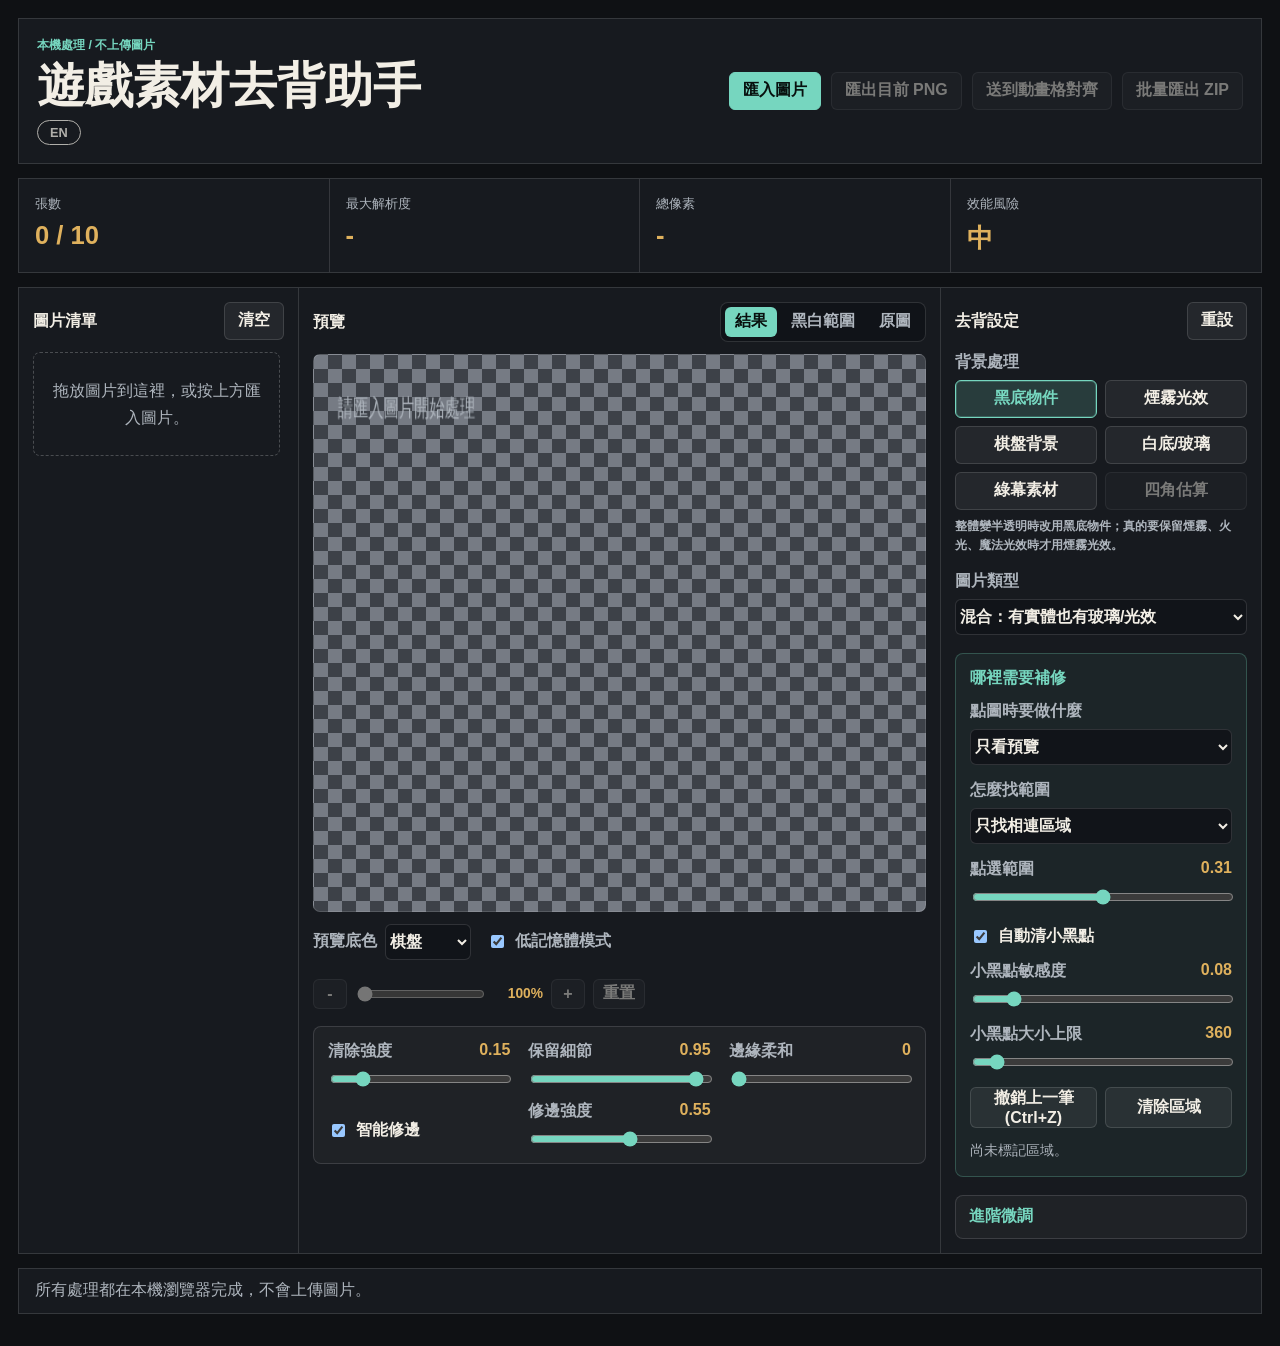
==== index.html @ 78a51a3d "Add smoother preview zoom and undo shortcut" ====
<!doctype html>
<html lang="zh-Hant">
<head>
  <meta charset="utf-8">
  <meta name="viewport" content="width=device-width, initial-scale=1">
  <title>遊戲素材去背助手</title>
  <meta name="description" content="本地瀏覽器遊戲素材去背助手，支援黑底、白底、綠幕、棋盤格與吸色背景，並提供點選補修與批量透明 PNG 匯出。">
  <link rel="stylesheet" href="./styles.css">
</head>
<body>
  <main class="app">
    <header class="topbar">
      <div>
        <p class="eyebrow">本機處理 / 不上傳圖片</p>
        <h1>遊戲素材去背助手</h1>
        <a class="lang-switch" href="./index.en.html">EN</a>
      </div>
      <div class="actions">
        <label class="button primary">
          匯入圖片
          <input id="fileInput" type="file" accept="image/png,image/jpeg,image/webp" multiple>
        </label>
        <button id="exportCurrent" type="button">匯出目前 PNG</button>
        <button id="sendToAlign" type="button">送到動畫格對齊</button>
        <button id="exportZip" type="button">批量匯出 ZIP</button>
      </div>
    </header>

    <section class="status-grid" aria-label="批量狀態">
      <div>
        <span>張數</span>
        <strong id="countStat">0 / 10</strong>
      </div>
      <div>
        <span>最大解析度</span>
        <strong id="maxSizeStat">-</strong>
      </div>
      <div>
        <span>總像素</span>
        <strong id="pixelStat">-</strong>
      </div>
      <div>
        <span>效能風險</span>
        <strong id="riskStat">待匯入</strong>
      </div>
    </section>

    <section id="riskPanel" class="notice" hidden></section>

    <section id="dropZone" class="workspace">
      <aside class="queue" aria-label="圖片清單">
        <div class="panel-head">
          <h2>圖片清單</h2>
          <button id="clearAll" type="button">清空</button>
        </div>
        <div id="thumbList" class="thumb-list">
          <div class="empty">拖放圖片到這裡，或按上方匯入圖片。</div>
        </div>
      </aside>

      <section class="preview-panel" aria-label="預覽">
        <div class="panel-head">
          <h2 id="previewTitle">預覽</h2>
          <div class="segmented" role="group" aria-label="預覽模式">
            <button class="active" type="button" data-view="result">結果</button>
            <button type="button" data-view="mask">黑白範圍</button>
            <button type="button" data-view="original">原圖</button>
          </div>
        </div>
        <div id="canvasWrap" class="canvas-wrap checker">
          <canvas id="previewCanvas"></canvas>
        </div>
        <div class="preview-tools">
          <label>
            預覽底色
            <select id="previewBg">
              <option value="checker">棋盤</option>
              <option value="game">遊戲深色</option>
              <option value="black">黑色</option>
              <option value="white">白色</option>
            </select>
          </label>
          <label class="inline-check">
            <input id="lowMemory" type="checkbox" checked>
            低記憶體模式
          </label>
          <div class="zoom-controls" aria-label="預覽縮放">
            <button id="zoomOut" type="button" aria-label="縮小預覽">-</button>
            <input id="zoomLevel" type="range" min="1" max="8" step="0.05" value="1" aria-label="預覽縮放比例">
            <strong id="zoomValue">100%</strong>
            <button id="zoomIn" type="button" aria-label="放大預覽">+</button>
            <button id="zoomReset" type="button">重置</button>
          </div>
        </div>
        <div class="quick-controls" aria-label="常用調整">
          <div class="slider">
            <label for="interiorCleanup">清除強度 <strong id="interiorCleanupValue">0.45</strong></label>
            <input id="interiorCleanup" type="range" min="0" max="1" step="0.05" value="0.45">
          </div>
          <div class="slider">
            <label for="solidProtect">保留細節 <strong id="solidProtectValue">0.55</strong></label>
            <input id="solidProtect" type="range" min="0" max="1" step="0.05" value="0.55">
          </div>
          <div class="slider">
            <label for="feather">邊緣柔和 <strong id="featherValue">0</strong></label>
            <input id="feather" type="range" min="0" max="8" step="1" value="0">
          </div>
          <label class="inline-check region-check">
            <input id="smartEdgeCleanup" type="checkbox" checked>
            智能修邊
          </label>
          <div class="slider">
            <label for="edgeCleanupStrength">修邊強度 <strong id="edgeCleanupStrengthValue">0.75</strong></label>
            <input id="edgeCleanupStrength" type="range" min="0" max="1" step="0.05" value="0.75">
          </div>
        </div>
      </section>

      <aside class="controls" aria-label="去背設定">
        <div class="panel-head">
        <h2>去背設定</h2>
          <button id="resetSettings" type="button">重設</button>
        </div>

        <input id="mode" type="hidden" value="black">

        <div class="field mode-field">
          <span>背景處理</span>
          <div class="preset-row mode-presets" role="group" aria-label="背景處理">
            <button type="button" data-preset="blackFx">黑底物件</button>
            <button type="button" data-preset="smoke">煙霧光效</button>
            <button type="button" data-preset="checker">棋盤背景</button>
            <button type="button" data-preset="glass">白底/玻璃</button>
            <button type="button" data-preset="green">綠幕素材</button>
            <button id="sampleCorner" type="button">四角估算</button>
          </div>
          <small class="field-note">整體變半透明時改用黑底物件；真的要保留煙霧、火光、魔法光效時才用煙霧光效。</small>
        </div>

        <label class="field">
          圖片類型
          <select id="alphaMode">
            <option value="mixed">混合：有實體也有玻璃/光效</option>
            <option value="effect">煙霧/光效為主</option>
            <option value="cutout">實體物件為主</option>
          </select>
        </label>

        <div class="region-box">
          <h3>哪裡需要補修</h3>
          <label class="field">
            點圖時要做什麼
            <select id="regionTool">
              <option value="none">只看預覽</option>
              <option value="clear">點一下清殘留</option>
              <option value="glass">這裡是玻璃/煙霧</option>
              <option value="protect">這裡不要動</option>
            </select>
          </label>
          <label class="field">
            怎麼找範圍
            <select id="selectMode">
              <option value="connected">只找相連區域</option>
              <option value="similar">找整張相近顏色</option>
            </select>
          </label>
          <div class="slider">
            <label for="regionTolerance">點選範圍 <strong id="regionToleranceValue">0.12</strong></label>
            <input id="regionTolerance" type="range" min="0.02" max="0.6" step="0.01" value="0.12">
          </div>
          <label class="inline-check region-check">
            <input id="autoDarkCleanup" type="checkbox" checked>
            自動清小黑點
          </label>
          <div class="slider">
            <label for="darkThreshold">小黑點敏感度 <strong id="darkThresholdValue">0.12</strong></label>
            <input id="darkThreshold" type="range" min="0.02" max="0.45" step="0.01" value="0.12">
          </div>
          <div class="slider">
            <label for="darkIslandMax">小黑點大小上限 <strong id="darkIslandMaxValue">600</strong></label>
            <input id="darkIslandMax" type="range" min="20" max="5000" step="20" value="600">
          </div>
          <div class="region-actions">
            <button id="undoRegion" type="button" aria-keyshortcuts="Control+Z">撤銷上一筆 (Ctrl+Z)</button>
            <button id="clearRegions" type="button">清除區域</button>
          </div>
          <p id="regionSummary" class="region-summary">尚未標記區域。</p>
        </div>

        <details class="advanced-box">
          <summary>進階微調</summary>
          <div class="field color-row advanced-color">
            <label>
              特殊背景色
              <input id="customColor" type="color" value="#000000">
            </label>
            <span class="field-note">通常不需要手選；選色後會切換成自訂背景模式。</span>
          </div>
          <div class="slider">
            <label for="exposure">淡光保留 <strong id="exposureValue">0.00</strong></label>
            <input id="exposure" type="range" min="-2" max="2" step="0.05" value="0">
          </div>
          <div class="slider">
            <label for="gamma">透明層次 <strong id="gammaValue">1.00</strong></label>
            <input id="gamma" type="range" min="0.3" max="3" step="0.05" value="1">
          </div>
          <div class="slider">
            <label for="blackPoint">壓掉黑底 <strong id="blackPointValue">0.02</strong></label>
            <input id="blackPoint" type="range" min="0" max="0.8" step="0.01" value="0.02">
          </div>
          <div class="slider">
            <label for="whitePoint">亮部保留 <strong id="whitePointValue">1.00</strong></label>
            <input id="whitePoint" type="range" min="0.2" max="1" step="0.01" value="1">
          </div>
          <div class="slider">
            <label for="alphaStrength">透明強度 <strong id="alphaStrengthValue">1.00</strong></label>
            <input id="alphaStrength" type="range" min="0.2" max="2" step="0.05" value="1">
          </div>
          <div class="slider">
            <label for="tolerance">背景判定範圍 <strong id="toleranceValue">0.22</strong></label>
            <input id="tolerance" type="range" min="0.02" max="0.8" step="0.01" value="0.22">
          </div>
          <div class="slider">
            <label for="despill">去綠/青色邊 <strong id="despillValue">0.45</strong></label>
            <input id="despill" type="range" min="0" max="1" step="0.05" value="0.45">
          </div>
        </details>

      </aside>
    </section>

    <footer class="foot">
      <span id="message">所有處理都在本機瀏覽器完成，不會上傳圖片。</span>
    </footer>
  </main>

  <script src="./app.js"></script>
</body>
</html>
---- styles.css ----
:root {
  color-scheme: dark;
  --bg: #0f1114;
  --panel: #171a1f;
  --panel-soft: #1d2229;
  --ink: #f2eee5;
  --muted: #aeb5bd;
  --line: rgba(255, 255, 255, 0.13);
  --accent: #76d6bf;
  --amber: #dfb15d;
  --danger: #ee6d6d;
  --ok: #8bd67a;
}

* {
  box-sizing: border-box;
}

body {
  margin: 0;
  min-height: 100vh;
  background: var(--bg);
  color: var(--ink);
  font-family: "Noto Sans TC", "Microsoft JhengHei", Arial, sans-serif;
  letter-spacing: 0;
}

button,
select,
input {
  font: inherit;
}

button,
.button {
  display: inline-flex;
  align-items: center;
  justify-content: center;
  min-height: 38px;
  border: 1px solid var(--line);
  border-radius: 6px;
  padding: 0 13px;
  background: rgba(255, 255, 255, 0.06);
  color: var(--ink);
  cursor: pointer;
  font-weight: 800;
}

button:hover,
.button:hover {
  border-color: rgba(118, 214, 191, 0.7);
  background: rgba(118, 214, 191, 0.12);
}

button:disabled {
  opacity: 0.45;
  cursor: not-allowed;
}

select,
input[type="color"] {
  min-height: 36px;
  border: 1px solid var(--line);
  border-radius: 6px;
  background: #111419;
  color: var(--ink);
}

input[type="range"] {
  width: 100%;
  accent-color: var(--accent);
}

input[type="file"] {
  display: none;
}

.app {
  min-height: 100vh;
  display: grid;
  grid-template-rows: auto auto auto 1fr auto;
  gap: 14px;
  padding: 18px;
}

.topbar,
.status-grid,
.workspace,
.notice,
.foot {
  border: 1px solid var(--line);
  background: var(--panel);
}

.topbar {
  display: flex;
  align-items: center;
  justify-content: space-between;
  gap: 18px;
  padding: 18px;
}

.eyebrow {
  margin: 0 0 6px;
  color: var(--accent);
  font-size: 0.78rem;
  font-weight: 900;
  text-transform: uppercase;
}

h1,
h2,
p {
  margin-top: 0;
}

h1 {
  margin-bottom: 0;
  font-size: clamp(1.7rem, 4vw, 3rem);
  line-height: 1.08;
}

h2 {
  margin-bottom: 0;
  font-size: 1.02rem;
}

.actions {
  display: flex;
  flex-wrap: wrap;
  gap: 10px;
  justify-content: flex-end;
}

.primary {
  border-color: var(--accent);
  background: var(--accent);
  color: #08100e;
}

.status-grid {
  display: grid;
  grid-template-columns: repeat(4, minmax(0, 1fr));
}

.status-grid div {
  min-height: 78px;
  padding: 16px;
  border-right: 1px solid var(--line);
}

.status-grid div:last-child {
  border-right: 0;
}

.status-grid span {
  display: block;
  margin-bottom: 8px;
  color: var(--muted);
  font-size: 0.82rem;
}

.status-grid strong {
  color: var(--amber);
  font-size: clamp(1.1rem, 2.4vw, 1.6rem);
}

.notice {
  padding: 14px 16px;
  color: #f7dfb7;
  line-height: 1.65;
}

.notice.high {
  border-color: rgba(238, 109, 109, 0.7);
  color: #ffd4d4;
}

.workspace {
  min-height: 0;
  display: grid;
  grid-template-columns: 280px minmax(360px, 1fr) 320px;
}

.queue,
.preview-panel,
.controls {
  min-height: 0;
  padding: 14px;
}

.queue,
.preview-panel {
  border-right: 1px solid var(--line);
}

.panel-head {
  display: flex;
  align-items: center;
  justify-content: space-between;
  gap: 12px;
  margin-bottom: 12px;
}

.thumb-list {
  display: grid;
  gap: 10px;
  max-height: calc(100vh - 330px);
  overflow: auto;
  padding-right: 4px;
}

.thumb {
  display: grid;
  grid-template-columns: 58px 1fr;
  gap: 10px;
  align-items: center;
  padding: 8px;
  border: 1px solid var(--line);
  border-radius: 7px;
  background: rgba(255, 255, 255, 0.035);
  cursor: pointer;
}

.thumb.active {
  border-color: var(--accent);
  background: rgba(118, 214, 191, 0.1);
}

.thumb img {
  width: 58px;
  height: 58px;
  object-fit: contain;
  border: 1px solid var(--line);
  background:
    linear-gradient(45deg, #444 25%, transparent 25%),
    linear-gradient(-45deg, #444 25%, transparent 25%),
    linear-gradient(45deg, transparent 75%, #444 75%),
    linear-gradient(-45deg, transparent 75%, #444 75%);
  background-color: #777;
  background-size: 16px 16px;
  background-position: 0 0, 0 8px, 8px -8px, -8px 0;
}

.thumb b,
.thumb span {
  display: block;
  overflow: hidden;
  text-overflow: ellipsis;
  white-space: nowrap;
}

.thumb b {
  margin-bottom: 4px;
  font-size: 0.86rem;
}

.thumb span {
  color: var(--muted);
  font-size: 0.78rem;
}

.empty {
  padding: 24px 14px;
  border: 1px dashed rgba(255, 255, 255, 0.22);
  border-radius: 7px;
  color: var(--muted);
  line-height: 1.7;
  text-align: center;
}

.segmented {
  display: inline-flex;
  gap: 4px;
  padding: 4px;
  border: 1px solid var(--line);
  border-radius: 8px;
  background: #101318;
}

.segmented button {
  min-height: 30px;
  border: 0;
  padding: 0 10px;
  background: transparent;
  color: var(--muted);
}

.segmented button.active {
  background: var(--accent);
  color: #08100e;
}

.canvas-wrap {
  height: min(62vh, 620px);
  min-height: 330px;
  display: grid;
  place-items: center;
  border: 1px solid var(--line);
  border-radius: 7px;
  overflow: hidden;
  background-color: #20242b;
}

.canvas-wrap.checker {
  background:
    linear-gradient(45deg, #3d4148 25%, transparent 25%),
    linear-gradient(-45deg, #3d4148 25%, transparent 25%),
    linear-gradient(45deg, transparent 75%, #3d4148 75%),
    linear-gradient(-45deg, transparent 75%, #3d4148 75%);
  background-color: #767b84;
  background-size: 28px 28px;
  background-position: 0 0, 0 14px, 14px -14px, -14px 0;
}

.canvas-wrap.black {
  background: #000;
}

.canvas-wrap.white {
  background: #f7f4ee;
}

.canvas-wrap.game {
  background:
    linear-gradient(0deg, rgba(118, 214, 191, 0.12), transparent 48%),
    #101522;
}

canvas {
  width: 100%;
  height: 100%;
  image-rendering: auto;
}

.canvas-wrap.zoomed canvas {
  cursor: crosshair;
}

.canvas-wrap.panning canvas {
  cursor: move;
}

.preview-tools {
  display: flex;
  flex-wrap: wrap;
  align-items: center;
  gap: 16px;
  margin-top: 12px;
  color: var(--muted);
}

.preview-tools label,
.inline-check {
  display: inline-flex;
  align-items: center;
  gap: 8px;
  font-weight: 800;
}

.zoom-controls {
  display: inline-flex;
  align-items: center;
  gap: 8px;
  min-height: 36px;
}

.zoom-controls button {
  min-width: 34px;
  min-height: 30px;
  padding: 0 9px;
}

.zoom-controls input {
  width: 128px;
}

.zoom-controls strong {
  min-width: 48px;
  color: var(--amber);
  font-size: 0.86rem;
  text-align: right;
}

.quick-controls {
  display: grid;
  grid-template-columns: repeat(3, minmax(160px, 1fr));
  gap: 12px 18px;
  margin-top: 14px;
  padding: 14px;
  border: 1px solid var(--line);
  border-radius: 8px;
  background: rgba(255, 255, 255, 0.035);
}

.quick-presets {
  grid-column: 1 / -1;
  margin: 0;
}

.quick-controls .slider {
  margin-bottom: 0;
}

.quick-controls .region-check {
  align-self: end;
  min-height: 36px;
  margin: 0;
}

.field,
.slider {
  display: grid;
  gap: 7px;
  margin-bottom: 15px;
  color: var(--muted);
  font-weight: 800;
}

.color-row {
  grid-template-columns: 1fr auto;
  align-items: end;
}

.color-row label {
  display: grid;
  gap: 7px;
}

.slider label {
  display: flex;
  justify-content: space-between;
  gap: 10px;
}

.slider strong {
  color: var(--amber);
}

.preset-row {
  display: grid;
  grid-template-columns: repeat(2, minmax(0, 1fr));
  gap: 8px;
  margin-top: 18px;
}

.mode-presets {
  margin-top: 0;
}

.preset-row button.active,
#sampleCorner.active {
  border-color: var(--accent);
  background: rgba(118, 214, 191, 0.18);
  color: var(--accent);
  box-shadow: inset 0 0 0 1px rgba(118, 214, 191, 0.25);
}

.field-note {
  color: var(--muted);
  font-size: 0.78rem;
  font-weight: 700;
  line-height: 1.55;
}

.advanced-color {
  grid-template-columns: 1fr;
  margin: 4px 13px 14px;
  padding-bottom: 14px;
  border-bottom: 1px solid var(--line);
}

.advanced-box .advanced-color + .slider {
  padding-top: 4px;
}

.region-box {
  margin: 18px 0;
  padding: 14px;
  border: 1px solid rgba(118, 214, 191, 0.26);
  border-radius: 8px;
  background: rgba(118, 214, 191, 0.06);
}

.region-box h3 {
  margin: 0 0 12px;
  color: var(--accent);
  font-size: 1rem;
}

.region-actions {
  display: grid;
  grid-template-columns: repeat(2, minmax(0, 1fr));
  gap: 8px;
  margin-top: 10px;
}

.region-check {
  margin: 4px 0 14px;
  color: var(--ink);
}

.region-summary {
  margin: 12px 0 0;
  color: var(--muted);
  font-size: 0.86rem;
  line-height: 1.6;
}

.advanced-box {
  margin-top: 16px;
  border: 1px solid var(--line);
  border-radius: 8px;
  background: rgba(255, 255, 255, 0.035);
}

.advanced-box summary {
  min-height: 42px;
  display: flex;
  align-items: center;
  padding: 0 13px;
  color: var(--accent);
  cursor: pointer;
  font-weight: 900;
}

.advanced-box .slider {
  margin: 0;
  padding: 0 13px 14px;
}

.advanced-box .slider:first-of-type {
  padding-top: 4px;
}

.foot {
  min-height: 46px;
  display: flex;
  align-items: center;
  padding: 0 16px;
  color: var(--muted);
}

.drop-active {
  outline: 2px solid var(--accent);
  outline-offset: -6px;
}

@media (max-width: 1120px) {
  .workspace {
    grid-template-columns: 240px minmax(320px, 1fr);
  }

  .controls {
    grid-column: 1 / -1;
    border-top: 1px solid var(--line);
  }
}

@media (max-width: 760px) {
  .app {
    padding: 10px;
  }

  .topbar {
    align-items: stretch;
    flex-direction: column;
  }

  .actions {
    justify-content: stretch;
  }

  .actions button,
  .actions .button {
    flex: 1 1 140px;
  }

  .status-grid,
  .workspace {
    grid-template-columns: 1fr;
  }

  .status-grid div,
  .queue,
  .preview-panel {
    border-right: 0;
    border-bottom: 1px solid var(--line);
  }

  .canvas-wrap {
    min-height: 280px;
    height: 48vh;
  }

  .quick-controls {
    grid-template-columns: 1fr;
  }

  .zoom-controls {
    width: 100%;
  }

  .zoom-controls input {
    flex: 1;
    min-width: 96px;
  }
}


.lang-switch {
  display: inline-block;
  margin-top: 8px;
  padding: 4px 12px;
  border: 1px solid currentColor;
  border-radius: 999px;
  color: inherit;
  font-size: 0.8rem;
  font-weight: 700;
  text-decoration: none;
  opacity: 0.7;
  transition: opacity 0.2s ease;
}
.lang-switch:hover {
  opacity: 1;
}
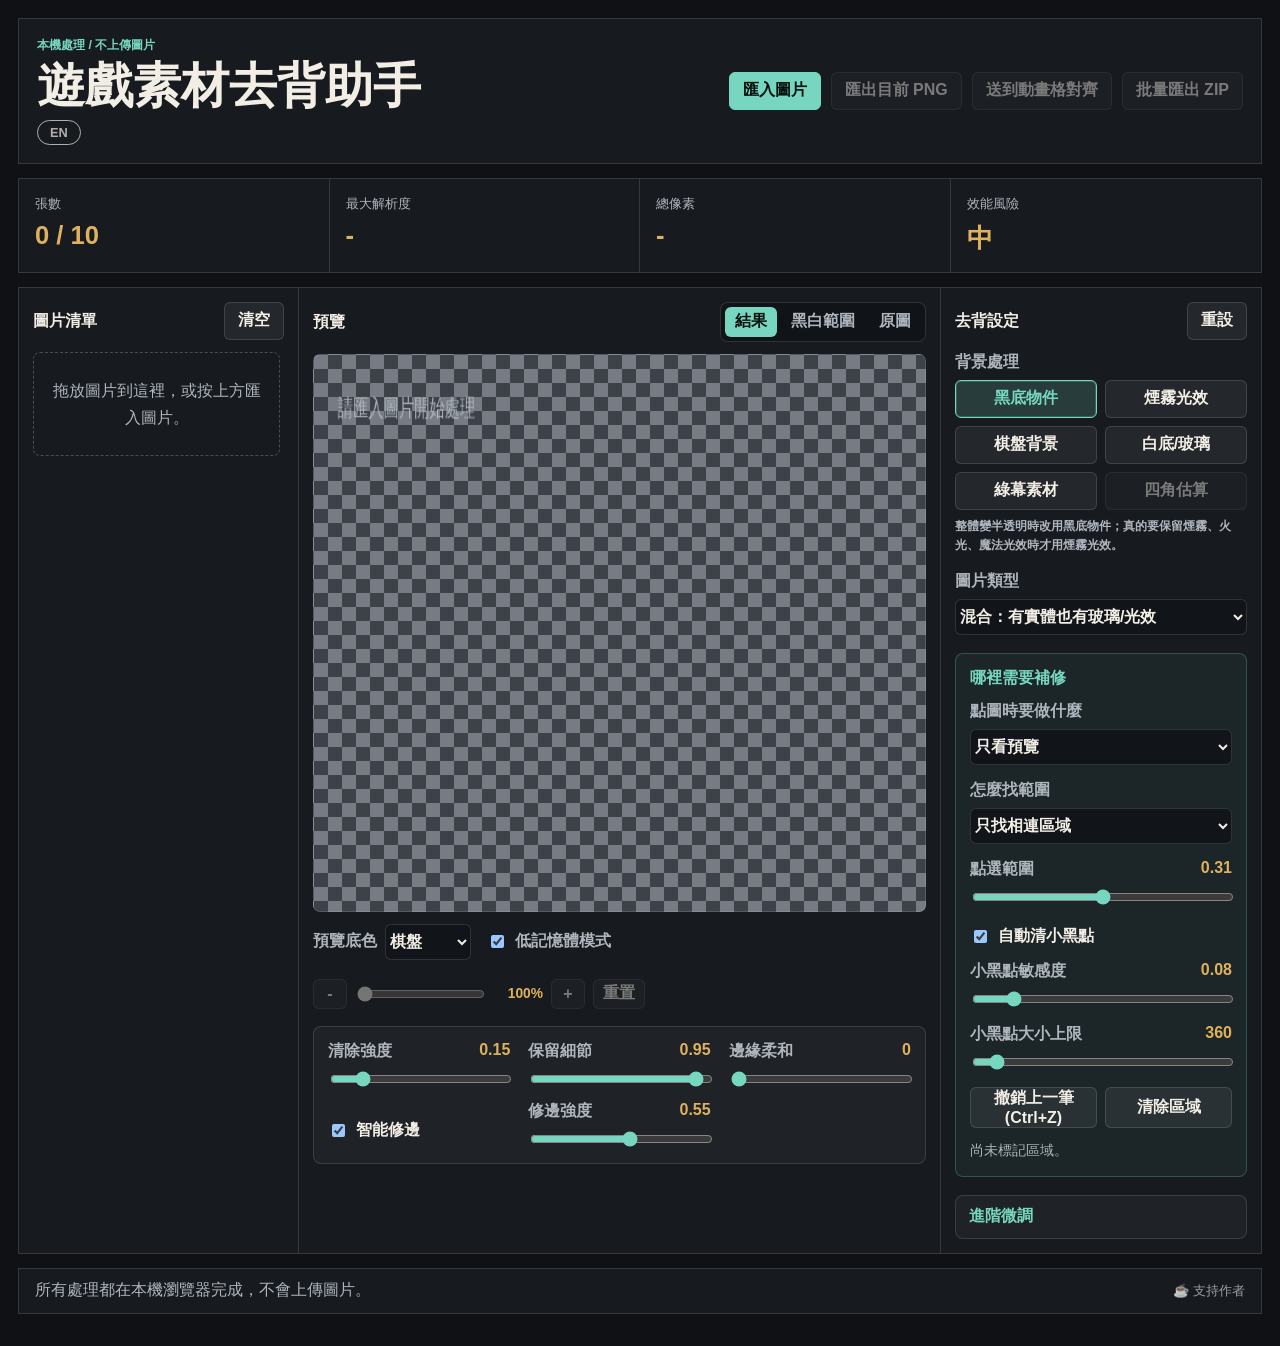
==== commit 2126f882: "Add Ko-fi support links (FUNDING.yml + footer + README) Co-Authored-By: Claude Opus 4.8 <noreply@ant" ====
--- a/index.html
+++ b/index.html
@@ -231,6 +231,7 @@
 
     <footer class="foot">
       <span id="message">所有處理都在本機瀏覽器完成，不會上傳圖片。</span>
+      <a class="support-link" href="https://ko-fi.com/kuanming" target="_blank" rel="noopener">☕ 支持作者</a>
     </footer>
   </main>
 
--- a/styles.css
+++ b/styles.css
@@ -537,8 +537,25 @@
   min-height: 46px;
   display: flex;
   align-items: center;
+  justify-content: space-between;
+  gap: 12px;
   padding: 0 16px;
   color: var(--muted);
+}
+
+.support-link {
+  flex: none;
+  color: var(--muted);
+  text-decoration: none;
+  font-size: 13px;
+  white-space: nowrap;
+  opacity: 0.85;
+  transition: opacity 0.15s ease, color 0.15s ease;
+}
+
+.support-link:hover {
+  opacity: 1;
+  color: var(--accent);
 }
 
 .drop-active {
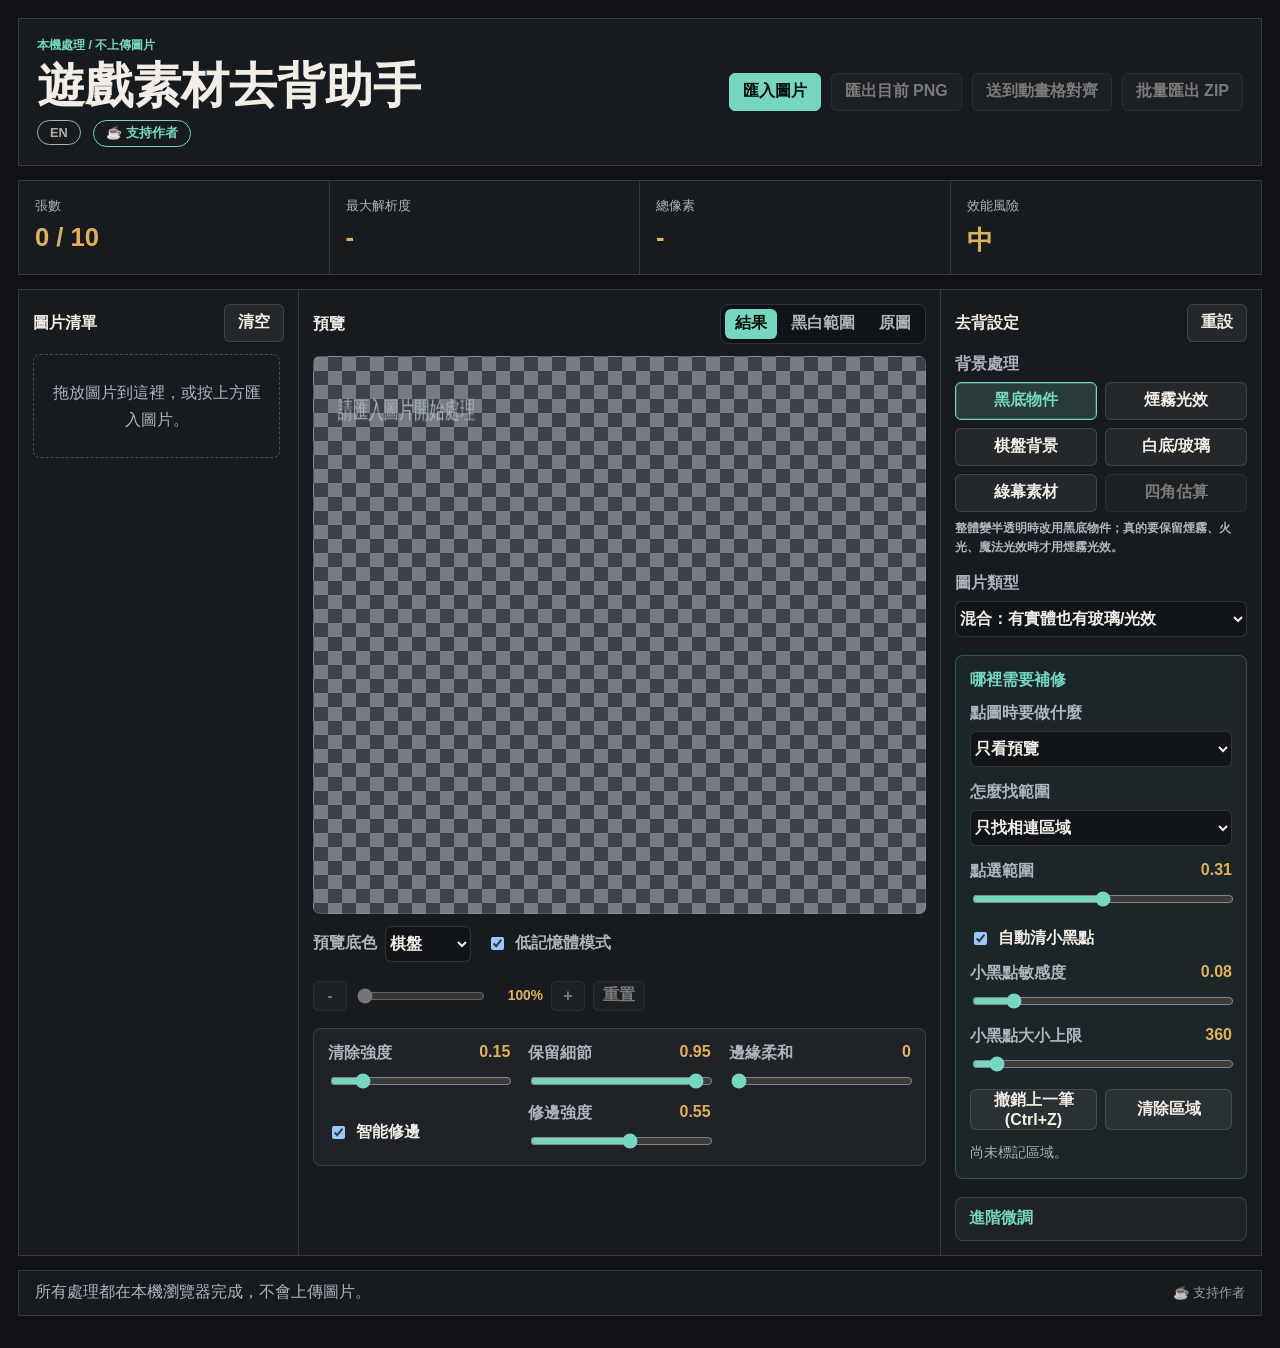
==== commit 20aa982e: "Add changelog and header support button Co-Authored-By: Claude Opus 4.8 <noreply@anthropic.com>" ====
--- a/index.html
+++ b/index.html
@@ -14,6 +14,7 @@
         <p class="eyebrow">本機處理 / 不上傳圖片</p>
         <h1>遊戲素材去背助手</h1>
         <a class="lang-switch" href="./index.en.html">EN</a>
+        <a class="support-btn" href="https://ko-fi.com/kuanming" target="_blank" rel="noopener">☕ 支持作者</a>
       </div>
       <div class="actions">
         <label class="button primary">
--- a/styles.css
+++ b/styles.css
@@ -641,3 +641,21 @@
 .lang-switch:hover {
   opacity: 1;
 }
+
+.support-btn {
+  display: inline-block;
+  margin-top: 8px;
+  margin-left: 8px;
+  padding: 4px 12px;
+  border: 1px solid var(--accent);
+  border-radius: 999px;
+  color: var(--accent);
+  font-size: 0.8rem;
+  font-weight: 700;
+  text-decoration: none;
+  transition: background 0.2s ease, color 0.2s ease;
+}
+.support-btn:hover {
+  background: var(--accent);
+  color: var(--bg);
+}
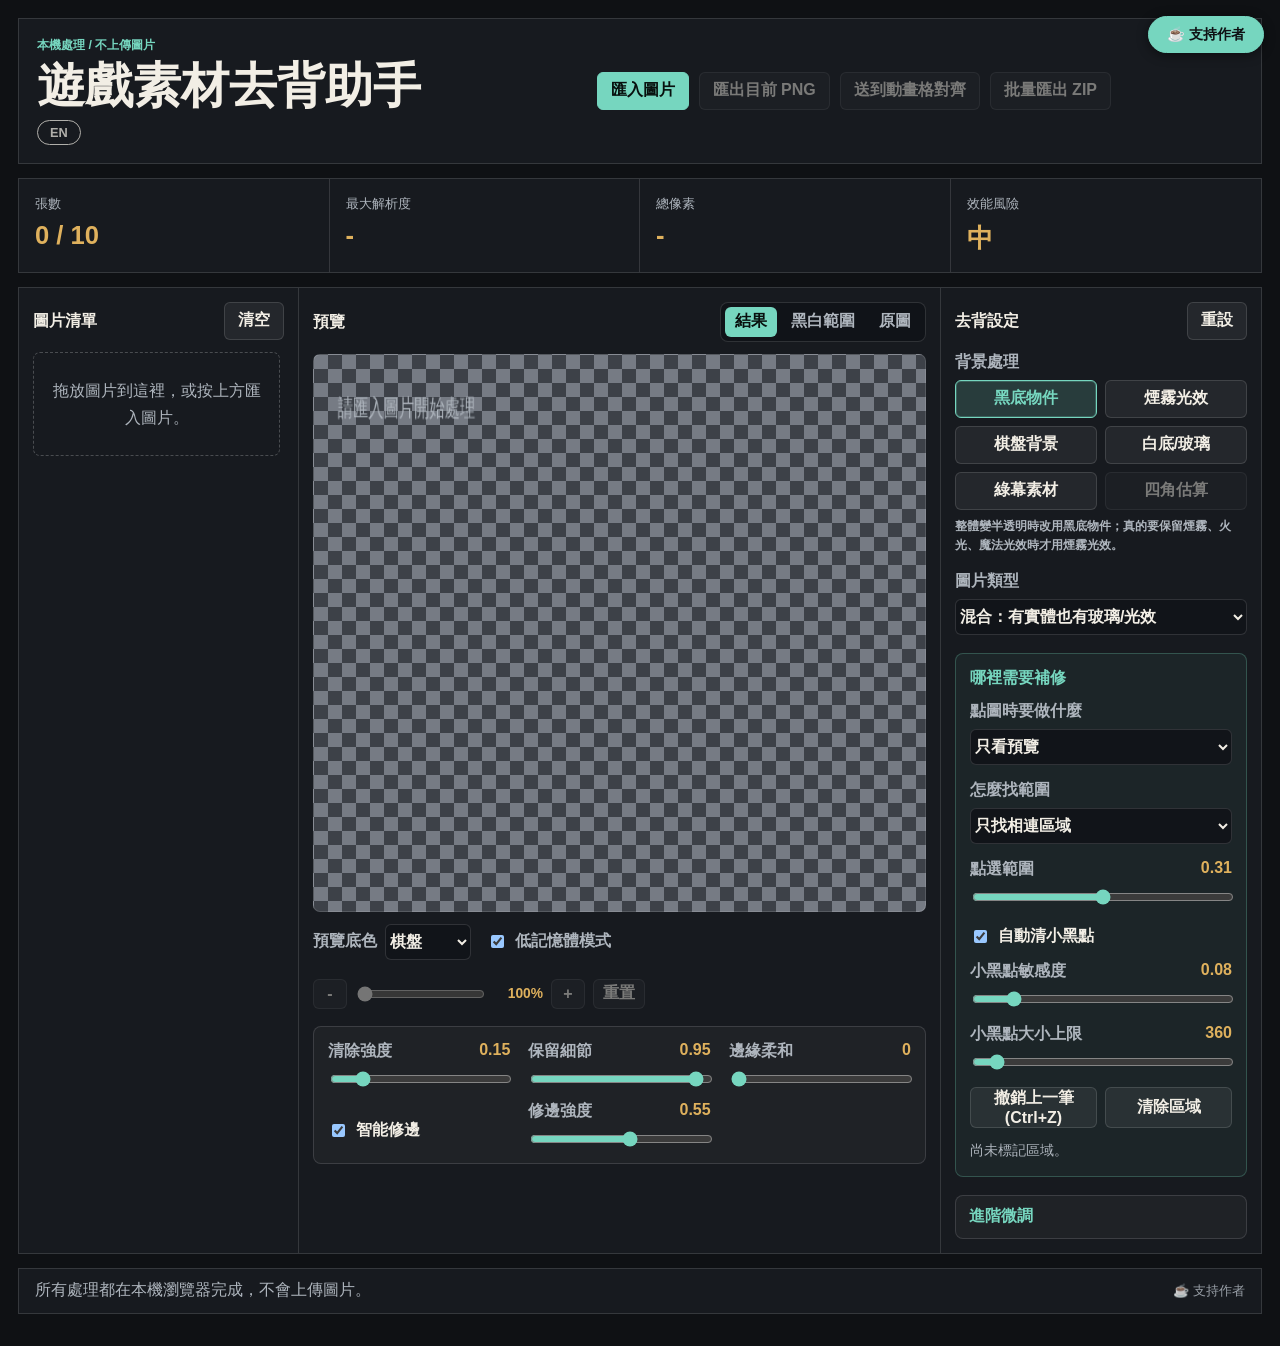
==== commit e1d7beff: "Pin support button to top-right corner Co-Authored-By: Claude Opus 4.8 <noreply@anthropic.com>" ====
--- a/index.html
+++ b/index.html
@@ -8,13 +8,13 @@
   <link rel="stylesheet" href="./styles.css">
 </head>
 <body>
+  <a class="support-btn" href="https://ko-fi.com/kuanming" target="_blank" rel="noopener">☕ 支持作者</a>
   <main class="app">
     <header class="topbar">
       <div>
         <p class="eyebrow">本機處理 / 不上傳圖片</p>
         <h1>遊戲素材去背助手</h1>
         <a class="lang-switch" href="./index.en.html">EN</a>
-        <a class="support-btn" href="https://ko-fi.com/kuanming" target="_blank" rel="noopener">☕ 支持作者</a>
       </div>
       <div class="actions">
         <label class="button primary">
--- a/styles.css
+++ b/styles.css
@@ -98,6 +98,7 @@
   justify-content: space-between;
   gap: 18px;
   padding: 18px;
+  padding-right: 150px;
 }
 
 .eyebrow {
@@ -582,6 +583,8 @@
   .topbar {
     align-items: stretch;
     flex-direction: column;
+    padding-right: 18px;
+    padding-top: 56px;
   }
 
   .actions {
@@ -643,19 +646,22 @@
 }
 
 .support-btn {
-  display: inline-block;
-  margin-top: 8px;
-  margin-left: 8px;
-  padding: 4px 12px;
+  position: fixed;
+  top: 16px;
+  right: 16px;
+  z-index: 100;
+  padding: 8px 18px;
   border: 1px solid var(--accent);
   border-radius: 999px;
-  color: var(--accent);
-  font-size: 0.8rem;
-  font-weight: 700;
-  text-decoration: none;
-  transition: background 0.2s ease, color 0.2s ease;
-}
-.support-btn:hover {
   background: var(--accent);
   color: var(--bg);
-}
+  font-size: 0.9rem;
+  font-weight: 800;
+  text-decoration: none;
+  box-shadow: 0 2px 12px rgba(0, 0, 0, 0.45);
+  transition: filter 0.2s ease, transform 0.1s ease;
+}
+.support-btn:hover {
+  filter: brightness(1.1);
+  transform: translateY(-1px);
+}
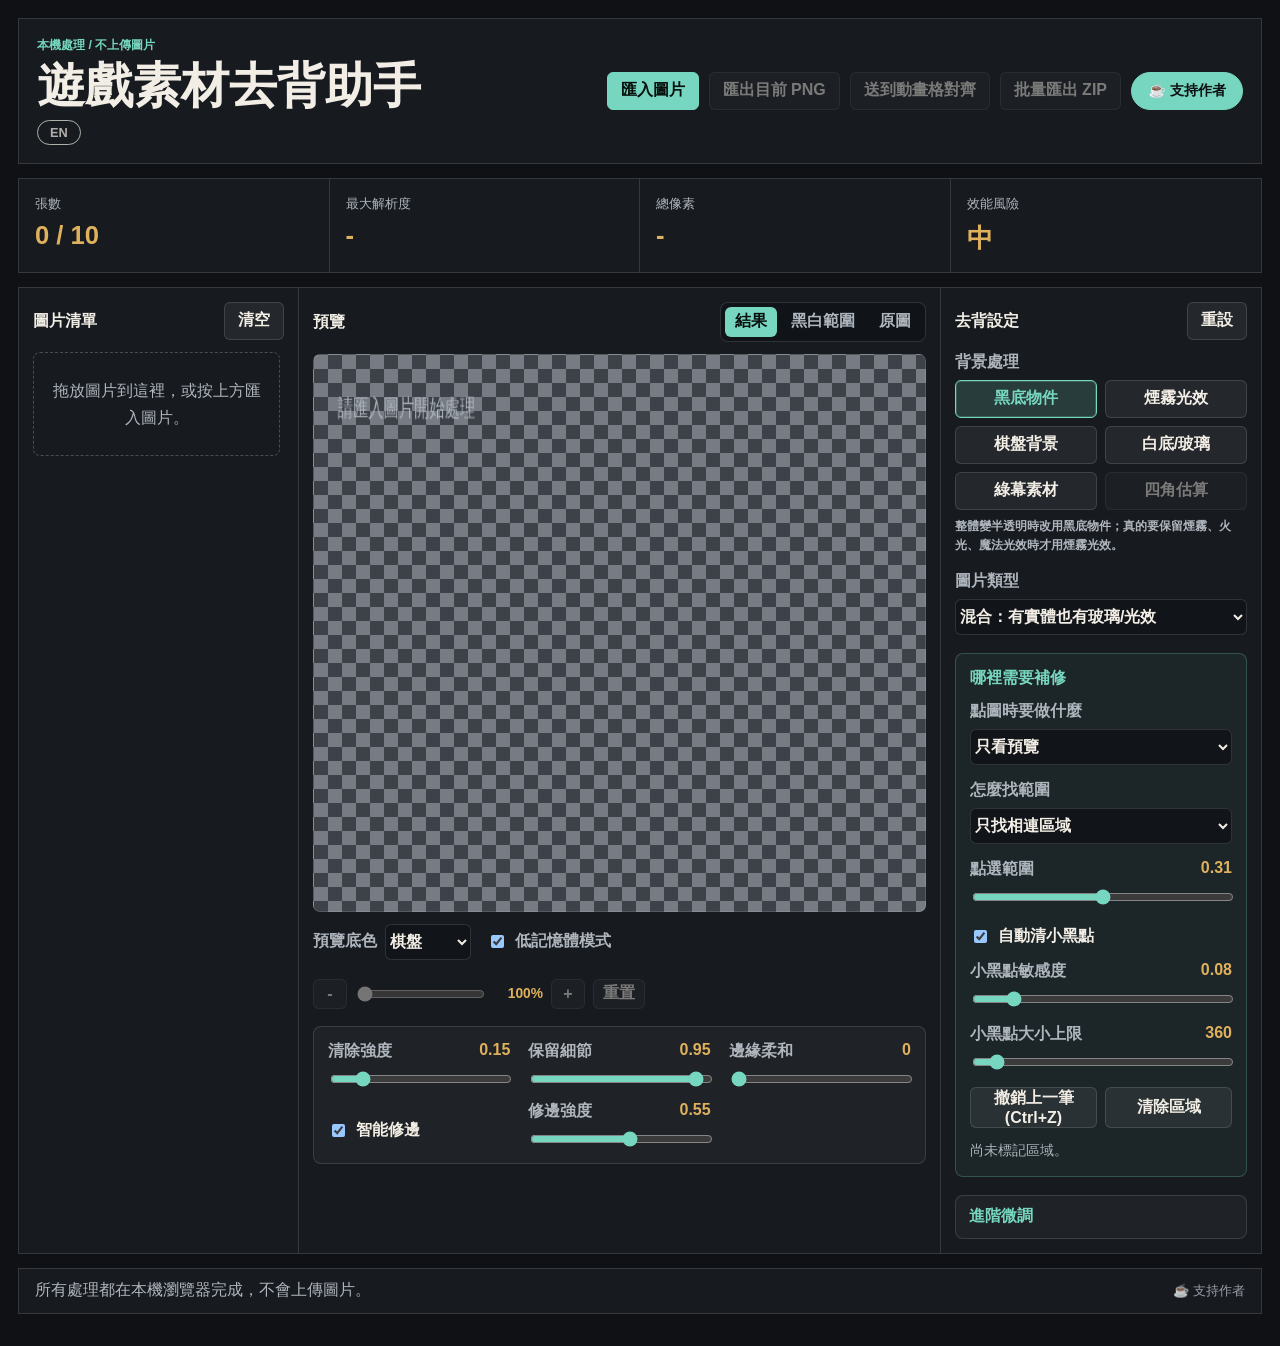
==== commit 0c44e209: "Move support button inline next to action buttons Co-Authored-By: Claude Opus 4.8 <noreply@anthropic" ====
--- a/index.html
+++ b/index.html
@@ -8,7 +8,6 @@
   <link rel="stylesheet" href="./styles.css">
 </head>
 <body>
-  <a class="support-btn" href="https://ko-fi.com/kuanming" target="_blank" rel="noopener">☕ 支持作者</a>
   <main class="app">
     <header class="topbar">
       <div>
@@ -24,6 +23,7 @@
         <button id="exportCurrent" type="button">匯出目前 PNG</button>
         <button id="sendToAlign" type="button">送到動畫格對齊</button>
         <button id="exportZip" type="button">批量匯出 ZIP</button>
+        <a class="support-btn" href="https://ko-fi.com/kuanming" target="_blank" rel="noopener">☕ 支持作者</a>
       </div>
     </header>
 
--- a/styles.css
+++ b/styles.css
@@ -98,7 +98,6 @@
   justify-content: space-between;
   gap: 18px;
   padding: 18px;
-  padding-right: 150px;
 }
 
 .eyebrow {
@@ -583,8 +582,6 @@
   .topbar {
     align-items: stretch;
     flex-direction: column;
-    padding-right: 18px;
-    padding-top: 56px;
   }
 
   .actions {
@@ -646,11 +643,11 @@
 }
 
 .support-btn {
-  position: fixed;
-  top: 16px;
-  right: 16px;
-  z-index: 100;
-  padding: 8px 18px;
+  display: inline-flex;
+  align-items: center;
+  justify-content: center;
+  min-height: 38px;
+  padding: 0 16px;
   border: 1px solid var(--accent);
   border-radius: 999px;
   background: var(--accent);
@@ -658,7 +655,6 @@
   font-size: 0.9rem;
   font-weight: 800;
   text-decoration: none;
-  box-shadow: 0 2px 12px rgba(0, 0, 0, 0.45);
   transition: filter 0.2s ease, transform 0.1s ease;
 }
 .support-btn:hover {
